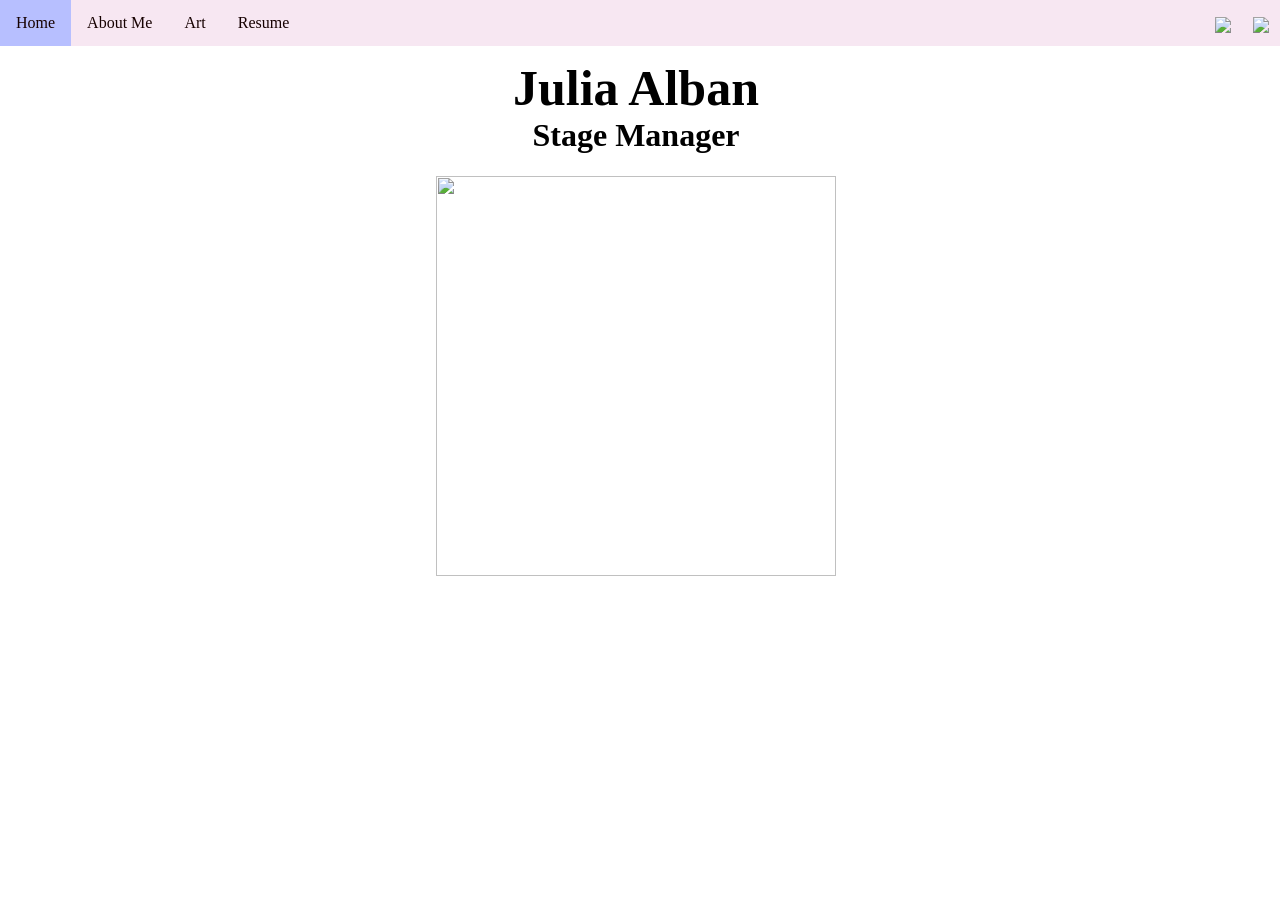
==== index.html @ 1fb81b71 "YAYAYAYAY" ====
<!-- Final Project
Requirements
[  ] Customized HTML Page #1
[  ] Customized HTML Page #2 
[  ] Customized HTML Page #3
[  ] Customized HTML Page #4

Select ONE Additional Feature to Add  
[ no ] Feature 1 - Google Font
[ no ] Feature 2 - Include jQuery
[ no ] Feature 3 - Embed Code from Spotify/Google Docs/YouTube
[ no ] Feature 4 - Customized HTML Page #5
-->


<!DOCTYPE html>
<html>
  <head>
    <meta charset="utf-8" />
    <title>Final Portfolio Project</title>
    <link href="style.css" rel="stylesheet" type="text/css" />
    <style>
      /* Styling Only Related To THIS Page */
      /*~~~~~ Taken From:
      https://www.w3schools.com/howto/howto_css_parallax.asp*/
      span{
        font-size: 50px;
      }
      h1{
       text-align: center;
      }
    </style>
  </head>
  <body>
    <!-- ⬆⬆⬆⬆ Nav Bar -->
    <ul>
      <li><a class="active" href="index.html">Home</a></li>
      <li><a href="aboutme.html">About Me</a></li>
      <li><a href="art.html">Art</a></li>
      <li><a href="resume.html">Resume</a></li>
      <li style="float: right">
        <a target="_blank" href=""
          ><img
            src="https://www.getfocused.no/wp-content/uploads/2022/09/White-YouTube-Logo-Transparent.png"
            style="width: 25px; margin: -5px"
        /></a>
      </li>
      <li style="float: right">
        <a target="_blank" href=""
          ><img
            src="https://img.icons8.com/win10/512/FFFFFF/instagram-new.png"
            style="width: 25px; margin: -5px"
        /></a>
      </li>
    </ul>

    <!-- ⬇⬇⬇⬇⬇⬇ Main Page Content -->
    <h1><span>Julia Alban</span><br>Stage Manager</br></h1>
    <img src="images/HeartIcons.jpeg" width="400" height="400" style="display:block; margin: 0 auto;">


  </body>
</html>
---- style.css ----
/* Styling Only Related To ALL Pages */

body {
  padding-top: 30px;
  margin-left: 0px;
}
/* ⬆⬆⬆⬆ Nav Bar Styling 
~~~~~ Taken From: 
https://www.w3schools.com/css/css_navbar_horizontal.asp */
ul {
  list-style-type: none;
  margin: 0;
  padding: 0;
  overflow: hidden;
  background-color: #f7e7f2;
  position: fixed;
  top: 0;
  width: 100%;
  z-index: 999;
}

li {
  float: left;
}

li a {
  display: block;
  color: rgb(22, 1, 1);
  text-align: center;
  padding: 14px 16px;
  text-decoration: none;
}

li a:hover:not(.active) {
  background-color: rgb(199, 241, 194);
}

.active {
  background-color: rgb(183, 191, 255);
}

h1 {
  width: 100%;
}
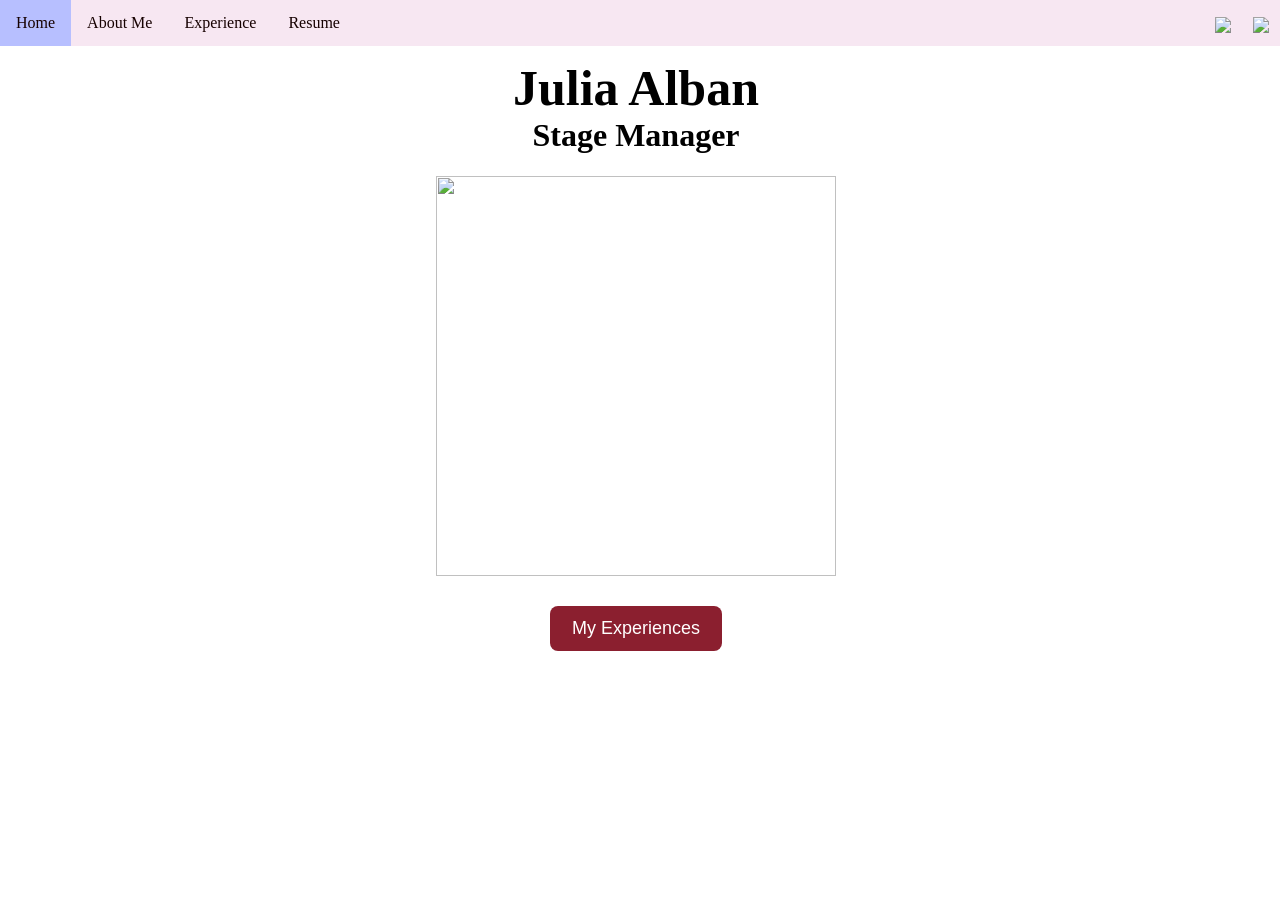
==== commit cd8d852b: "YAYAYAYAYAYAYAAY I DID SO MUCH" ====
--- a/index.html
+++ b/index.html
@@ -29,6 +29,87 @@
       h1{
        text-align: center;
       }
+
+
+      .curtain-container {
+  position: fixed;
+  top: 0;
+  left: 0;
+  width: 100%;
+  height: 100%;
+  pointer-events: none;
+  z-index: 9999;
+  opacity: 0;
+  transition: opacity 0.2s ease;
+}
+
+.curtain-panel {
+  position: absolute;
+  top: 0;
+  width: 50%;
+  height: 100%;
+  background: linear-gradient(180deg, #960000 0%, #7a0000 30%, #7f0000 55%, #500000 100%);
+  background-size: 100% 250%;
+  box-shadow: inset 0 0 40px rgba(0, 0, 0, 0.5);
+  overflow: hidden;
+}
+
+.curtain-panel::before {
+  content: "";
+  position: absolute;
+  top: 0;
+  left: 0;
+  width: 100%;
+  height: 12%;
+  background: radial-gradient(circle at 12% 70%, rgba(255, 255, 255, 0.18), transparent 18%),
+              radial-gradient(circle at 30% 70%, rgba(255, 255, 255, 0.16), transparent 18%),
+              radial-gradient(circle at 48% 70%, rgba(255, 255, 255, 0.18), transparent 18%),
+              radial-gradient(circle at 65% 70%, rgba(255, 255, 255, 0.16), transparent 18%),
+              radial-gradient(circle at 82% 70%, rgba(255, 255, 255, 0.18), transparent 18%);
+  pointer-events: none;
+  opacity: 0.9;
+}
+
+.curtain-panel::after {
+  content: "";
+  position: absolute;
+  inset: 0;
+  background-image: linear-gradient(90deg, rgba(0, 0, 0, 0.1) 1px, transparent 1px),
+                    radial-gradient(circle at 20% 20%, rgba(255, 255, 255, 0.08), transparent 14%),
+                    radial-gradient(circle at 80% 15%, rgba(255, 255, 255, 0.06), transparent 16%);
+  background-size: 20px 100%, 100% 100%, 100% 100%;
+  opacity: 0.24;
+  pointer-events: none;
+}
+
+.left {
+  left: 0;
+  box-shadow: inset -20px 0 40px rgba(0, 0, 0, 0.65);
+}
+
+.right {
+  right: 0;
+  box-shadow: inset 20px 0 40px rgba(0, 0, 0, 0.65);
+}
+
+#open-curtain {
+  display: block;
+  margin: 30px auto;
+  padding: 12px 22px;
+  border: none;
+  border-radius: 8px;
+  background-color: #8b1f2f;
+  color: #fff;
+  font-size: 18px;
+  cursor: pointer;
+  transition: transform 0.2s ease, background-color 0.2s ease;
+}
+
+#open-curtain:hover {
+  background-color: #a2394d;
+  transform: translateY(-2px);
+}
+
     </style>
   </head>
   <body>
@@ -36,7 +117,7 @@
     <ul>
       <li><a class="active" href="index.html">Home</a></li>
       <li><a href="aboutme.html">About Me</a></li>
-      <li><a href="art.html">Art</a></li>
+      <li><a href="art.html">Experience</a></li>
       <li><a href="resume.html">Resume</a></li>
       <li style="float: right">
         <a target="_blank" href=""
@@ -58,6 +139,32 @@
     <h1><span>Julia Alban</span><br>Stage Manager</br></h1>
     <img src="images/HeartIcons.jpeg" width="400" height="400" style="display:block; margin: 0 auto;">
 
+<div class="curtain-container">
+  <div class="curtain-panel left"></div>
+  <div class="curtain-panel right"></div>
+</div>
+
+<button id="open-curtain">My Experiences</button>
+
+
+<script src="https://ajax.googleapis.com/ajax/libs/jquery/2.1.4/jquery.min.js"></script>
+    <script>
+
+$(document).ready(function() {
+  $('#open-curtain').on('click', function() {
+    $(".curtain-container").css("opacity","1");
+    // Animate left panel to the left (-50% width)
+    $('.left').animate({ left: '-50%' }, 1500);
+
+    // Animate right panel to the right (move off-screen)
+    $('.right').animate({ right: '-50%' }, 1500, function() {
+       window.location.href = "art.html"
+    });
+  });
+});
+
+
+  </script>
 
   </body>
 </html>
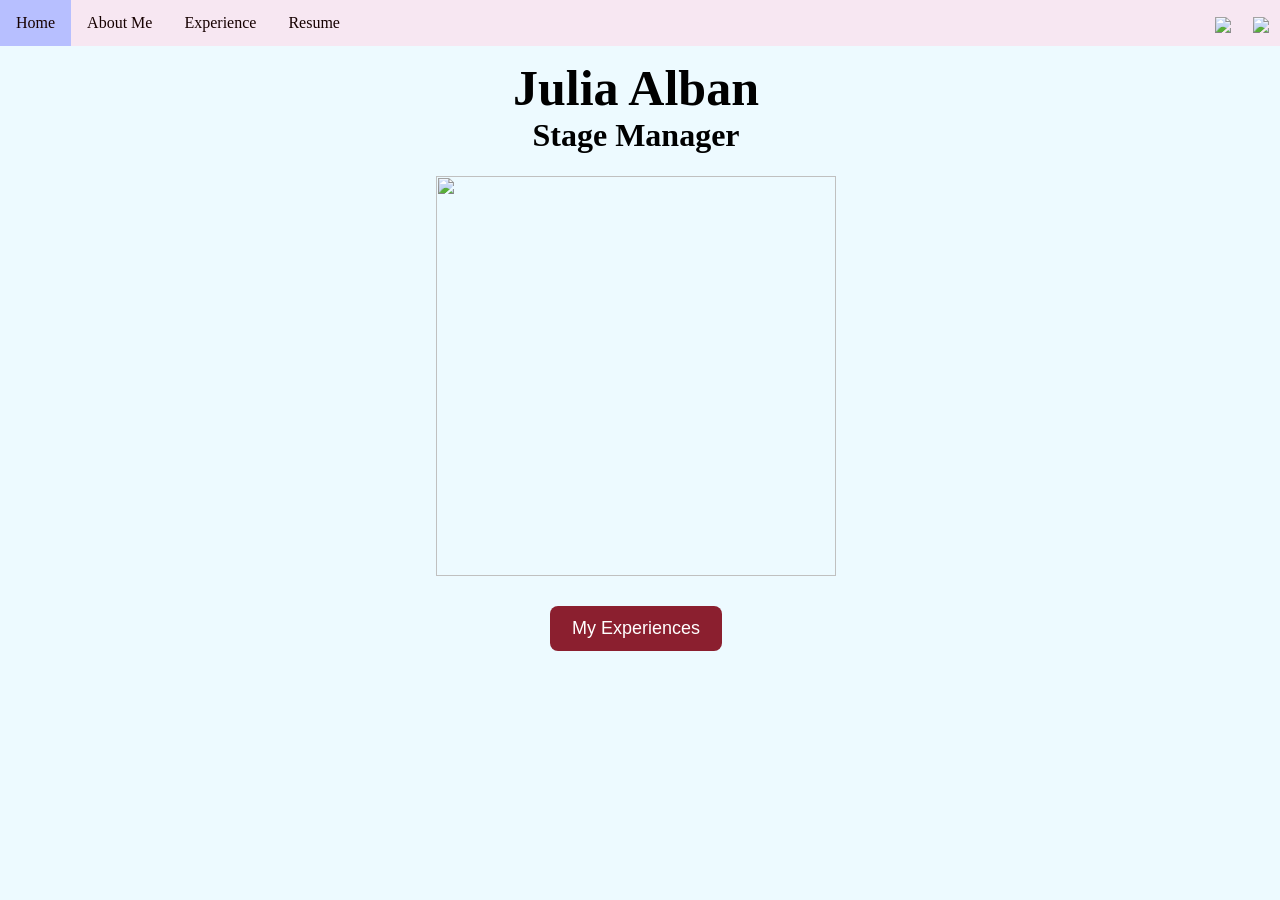
==== commit ba860948: "YAYAYAYAAYAYAYAYAYAYYAAY" ====
--- a/index.html
+++ b/index.html
@@ -28,6 +28,9 @@
       }
       h1{
        text-align: center;
+      }
+      html{
+        background-color: #edfaff;
       }
 
 
--- a/style.css
+++ b/style.css
@@ -42,3 +42,4 @@
 h1 {
   width: 100%;
 }
+
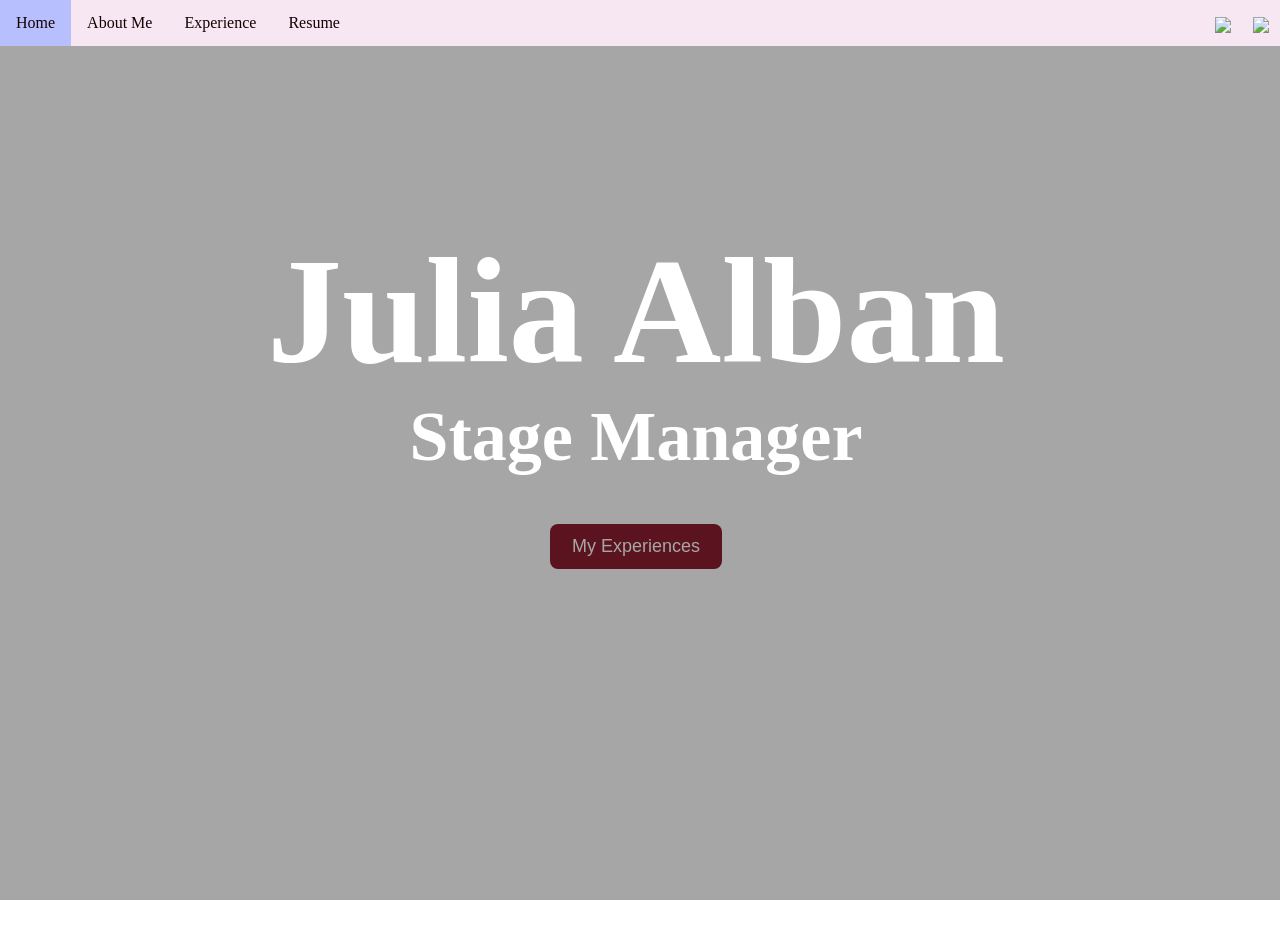
==== commit 1a5d9cad: "YAYAYAY" ====
--- a/index.html
+++ b/index.html
@@ -24,14 +24,14 @@
       /*~~~~~ Taken From:
       https://www.w3schools.com/howto/howto_css_parallax.asp*/
       span{
-        font-size: 50px;
+        font-size: 150px;
       }
       h1{
        text-align: center;
+       color: #fff;
+       font-size: 70px
       }
-      html{
-        background-color: #edfaff;
-      }
+      
 
 
       .curtain-container {
@@ -139,8 +139,9 @@
     </ul>
 
     <!-- ⬇⬇⬇⬇⬇⬇ Main Page Content -->
-    <h1><span>Julia Alban</span><br>Stage Manager</br></h1>
-    <img src="images/HeartIcons.jpeg" width="400" height="400" style="display:block; margin: 0 auto;">
+    <div class="page-hero">
+      <h1><span>Julia Alban</span><br>Stage Manager</br></h1>
+    </div>
 
 <div class="curtain-container">
   <div class="curtain-panel left"></div>
@@ -148,7 +149,6 @@
 </div>
 
 <button id="open-curtain">My Experiences</button>
-
 
 <script src="https://ajax.googleapis.com/ajax/libs/jquery/2.1.4/jquery.min.js"></script>
     <script>
--- a/style.css
+++ b/style.css
@@ -3,7 +3,31 @@
 body {
   padding-top: 30px;
   margin-left: 0px;
+  min-height: 100vh;
+  background-image: url("images/HeartIcons.jpeg");
+  background-size: cover;
+  background-position: center;
+  background-repeat: no-repeat;
+  background-attachment: fixed;
+  color: #fff;
 }
+
+body::before {
+  content: "";
+  position: fixed;
+  inset: 0;
+  background: rgba(0, 0, 0, 0.35);
+  pointer-events: none;
+  z-index: 0;
+}
+
+.page-hero {
+  position: relative;
+  z-index: 1;
+  text-align: center;
+  padding-top: 140px;
+}
+
 /* ⬆⬆⬆⬆ Nav Bar Styling 
 ~~~~~ Taken From: 
 https://www.w3schools.com/css/css_navbar_horizontal.asp */
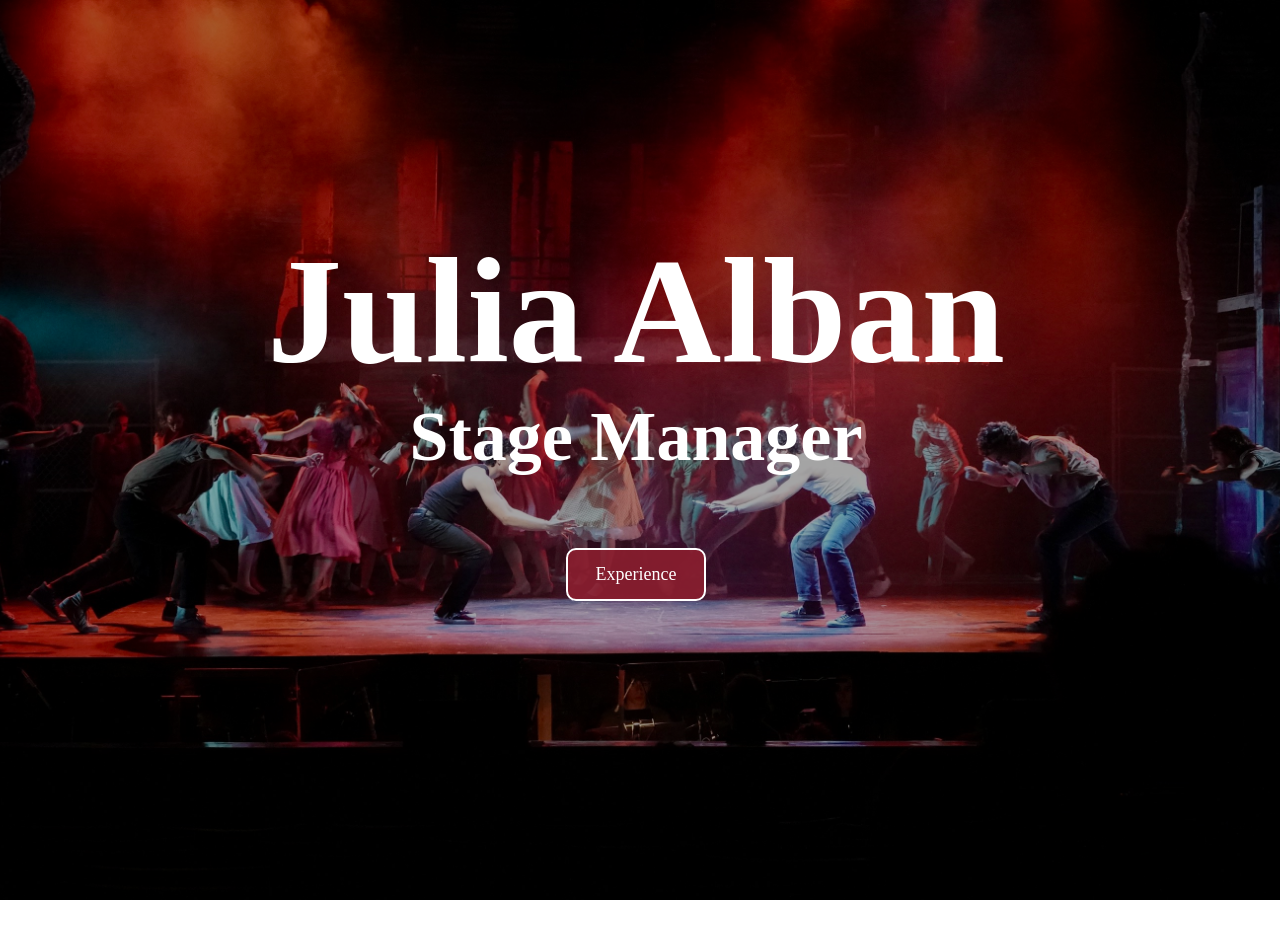
==== commit 3809cefc: "YAYAYAYAYAYAYAYAYAYAY" ====
--- a/index.html
+++ b/index.html
@@ -21,6 +21,13 @@
     <link href="style.css" rel="stylesheet" type="text/css" />
     <style>
       /* Styling Only Related To THIS Page */
+      body.home-page {
+        background-image: url("Westsidecover.jpeg");
+        background-size: cover;
+        background-position: center;
+        background-repeat: no-repeat;
+        background-attachment: fixed;
+      }
       /*~~~~~ Taken From:
       https://www.w3schools.com/howto/howto_css_parallax.asp*/
       span{
@@ -34,88 +41,34 @@
       
 
 
-      .curtain-container {
-  position: fixed;
-  top: 0;
-  left: 0;
-  width: 100%;
-  height: 100%;
-  pointer-events: none;
-  z-index: 9999;
-  opacity: 0;
-  transition: opacity 0.2s ease;
-}
+      .experience-button {
+        display: inline-block;
+        margin: 24px auto 0 auto;
+        padding: 14px 28px;
+        background-color: rgba(139, 31, 47, 0.9);
+        color: #fff;
+        text-decoration: none;
+        font-size: 18px;
+        border-radius: 10px;
+        border: 2px solid #fff;
+        transition: background-color 0.2s ease, transform 0.2s ease;
+      }
 
-.curtain-panel {
-  position: absolute;
-  top: 0;
-  width: 50%;
-  height: 100%;
-  background: linear-gradient(180deg, #960000 0%, #7a0000 30%, #7f0000 55%, #500000 100%);
-  background-size: 100% 250%;
-  box-shadow: inset 0 0 40px rgba(0, 0, 0, 0.5);
-  overflow: hidden;
-}
+      .experience-button:hover {
+        background-color: rgba(162, 57, 77, 0.95);
+        transform: translateY(-2px);
+      }
 
-.curtain-panel::before {
-  content: "";
-  position: absolute;
-  top: 0;
-  left: 0;
-  width: 100%;
-  height: 12%;
-  background: radial-gradient(circle at 12% 70%, rgba(255, 255, 255, 0.18), transparent 18%),
-              radial-gradient(circle at 30% 70%, rgba(255, 255, 255, 0.16), transparent 18%),
-              radial-gradient(circle at 48% 70%, rgba(255, 255, 255, 0.18), transparent 18%),
-              radial-gradient(circle at 65% 70%, rgba(255, 255, 255, 0.16), transparent 18%),
-              radial-gradient(circle at 82% 70%, rgba(255, 255, 255, 0.18), transparent 18%);
-  pointer-events: none;
-  opacity: 0.9;
-}
+      body.home-page ul {
+        display: none;
+      }
 
-.curtain-panel::after {
-  content: "";
-  position: absolute;
-  inset: 0;
-  background-image: linear-gradient(90deg, rgba(0, 0, 0, 0.1) 1px, transparent 1px),
-                    radial-gradient(circle at 20% 20%, rgba(255, 255, 255, 0.08), transparent 14%),
-                    radial-gradient(circle at 80% 15%, rgba(255, 255, 255, 0.06), transparent 16%);
-  background-size: 20px 100%, 100% 100%, 100% 100%;
-  opacity: 0.24;
-  pointer-events: none;
-}
-
-.left {
-  left: 0;
-  box-shadow: inset -20px 0 40px rgba(0, 0, 0, 0.65);
-}
-
-.right {
-  right: 0;
-  box-shadow: inset 20px 0 40px rgba(0, 0, 0, 0.65);
-}
-
-#open-curtain {
-  display: block;
-  margin: 30px auto;
-  padding: 12px 22px;
-  border: none;
-  border-radius: 8px;
-  background-color: #8b1f2f;
-  color: #fff;
-  font-size: 18px;
-  cursor: pointer;
-  transition: transform 0.2s ease, background-color 0.2s ease;
-}
-
-#open-curtain:hover {
-  background-color: #a2394d;
-  transform: translateY(-2px);
-}
-
+      .page-hero {
+        text-align: center;
+      }
     </style>
   </head>
-  <body>
+  <body class="home-page">
     <!-- ⬆⬆⬆⬆ Nav Bar -->
     <ul>
       <li><a class="active" href="index.html">Home</a></li>
@@ -141,33 +94,10 @@
     <!-- ⬇⬇⬇⬇⬇⬇ Main Page Content -->
     <div class="page-hero">
       <h1><span>Julia Alban</span><br>Stage Manager</br></h1>
+      <div>
+        <a class="experience-button" href="art.html">Experience</a>
+      </div>
     </div>
-
-<div class="curtain-container">
-  <div class="curtain-panel left"></div>
-  <div class="curtain-panel right"></div>
-</div>
-
-<button id="open-curtain">My Experiences</button>
-
-<script src="https://ajax.googleapis.com/ajax/libs/jquery/2.1.4/jquery.min.js"></script>
-    <script>
-
-$(document).ready(function() {
-  $('#open-curtain').on('click', function() {
-    $(".curtain-container").css("opacity","1");
-    // Animate left panel to the left (-50% width)
-    $('.left').animate({ left: '-50%' }, 1500);
-
-    // Animate right panel to the right (move off-screen)
-    $('.right').animate({ right: '-50%' }, 1500, function() {
-       window.location.href = "art.html"
-    });
-  });
-});
-
-
-  </script>
 
   </body>
 </html>
